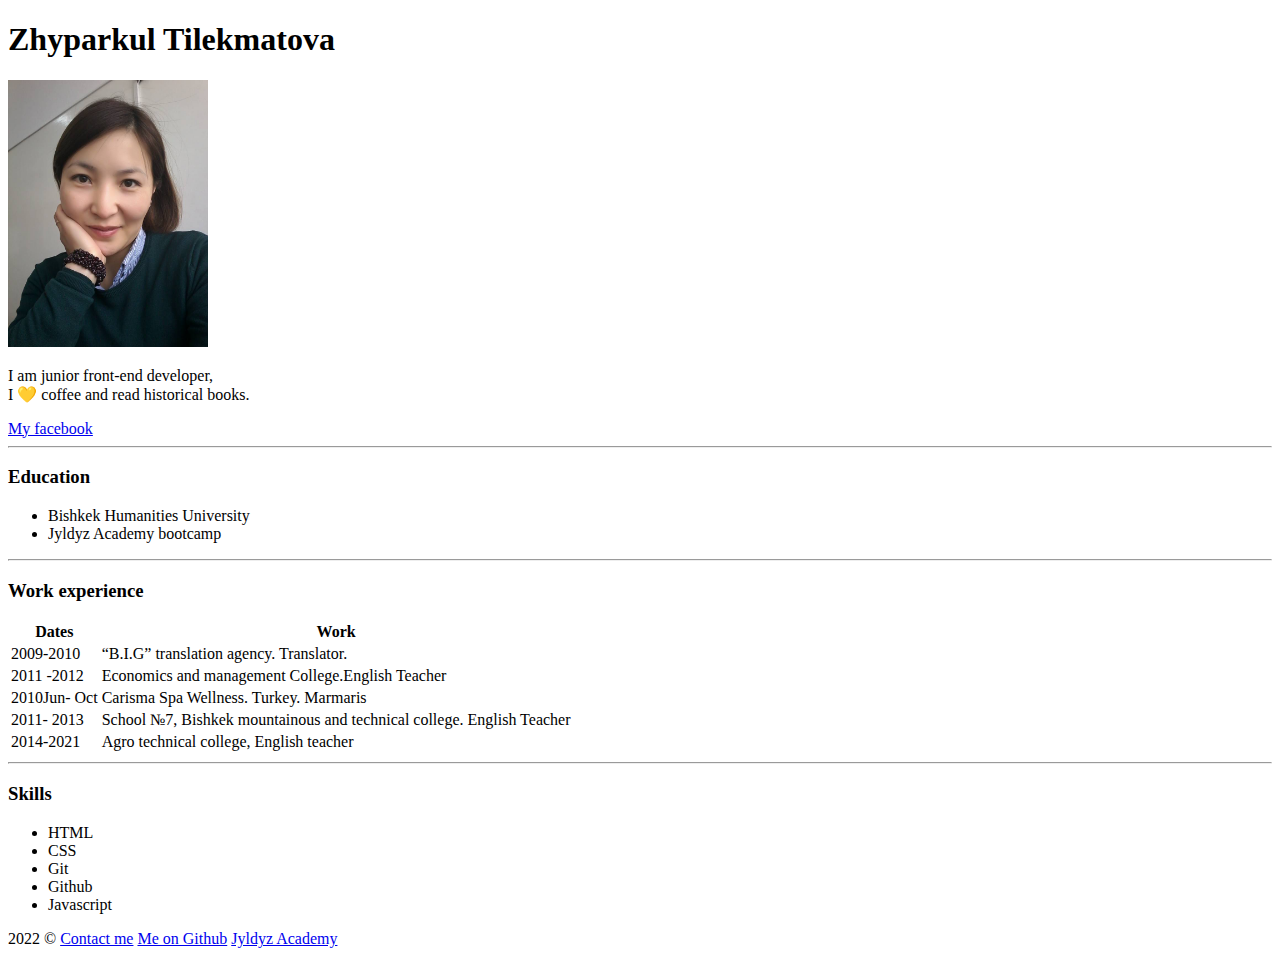
==== index.html @ 008162b7 "Add portfolio" ====
<!DOCTYPE html>
<html lang="en">
  <head>
    <meta charset="UTF-8" />
    <meta http-equiv="X-UA-Compatible" content="IE=edge" />
    <meta name="viewport" content="width=device-width, initial-scale=1.0" />
    <title>Zhyparkul's personal site</title>
  </head>
  <body>
    <header>
      <h1>Zhyparkul Tilekmatova</h1>
      <img src="jypara.jpg" width="200" alt="My photo" />
      <p>
        I am junior front-end developer,<br />
        I 💛 coffee and read historical books.
      </p>
    </header>
    <a href="https://www.facebook.com/jypara.tilekmatova/">My facebook</a>

    <hr />
    <h3>Education</h3>
    <ul>
      <li>Bishkek Humanities University</li>
      <li>Jyldyz Academy bootcamp</li>
    </ul>
    <hr />
    <h3>Work experience</h3>
    <table>
      <thead>
        <tr>
          <th>Dates</th>
          <th>Work</th>
        </tr>
      </thead>
      <tbody>
        <tr>
          <td>2009-2010</td>
          <td>“B.I.G” translation agency. Translator.</td>
        </tr>
        <tr>
          <td>2011 -2012</td>
          <td>Economics and management College.English Teacher</td>
        </tr>
        <tr>
          <td>2010Jun- Oct</td>
          <td>Carisma Spa Wellness. Turkey. Marmaris</td>
        </tr>
        <tr>
          <td>2011- 2013</td>
          <td>
            School №7, Bishkek mountainous and technical college. English
            Teacher
          </td>
        </tr>
        <tr>
          <td>2014-2021</td>
          <td>Agro technical college, English teacher</td>
        </tr>
      </tbody>
    </table>
    <hr />

    <h3>Skills</h3>

    <ul>
      <li>HTML</li>
      <li>CSS</li>
      <li>Git</li>
      <li>Github</li>
      <li>Javascript</li>
    </ul>
    <footer>
      <p>
        2022 &copy; <a href="contacts.html">Contact me</a>
        <a href="https://github.com/zhyparkul/github">Me on Github</a>
        <a href="https://linktr.ee/jyldyzacademy2020">Jyldyz Academy </a>
      </p>
    </footer>
  </body>
</html>
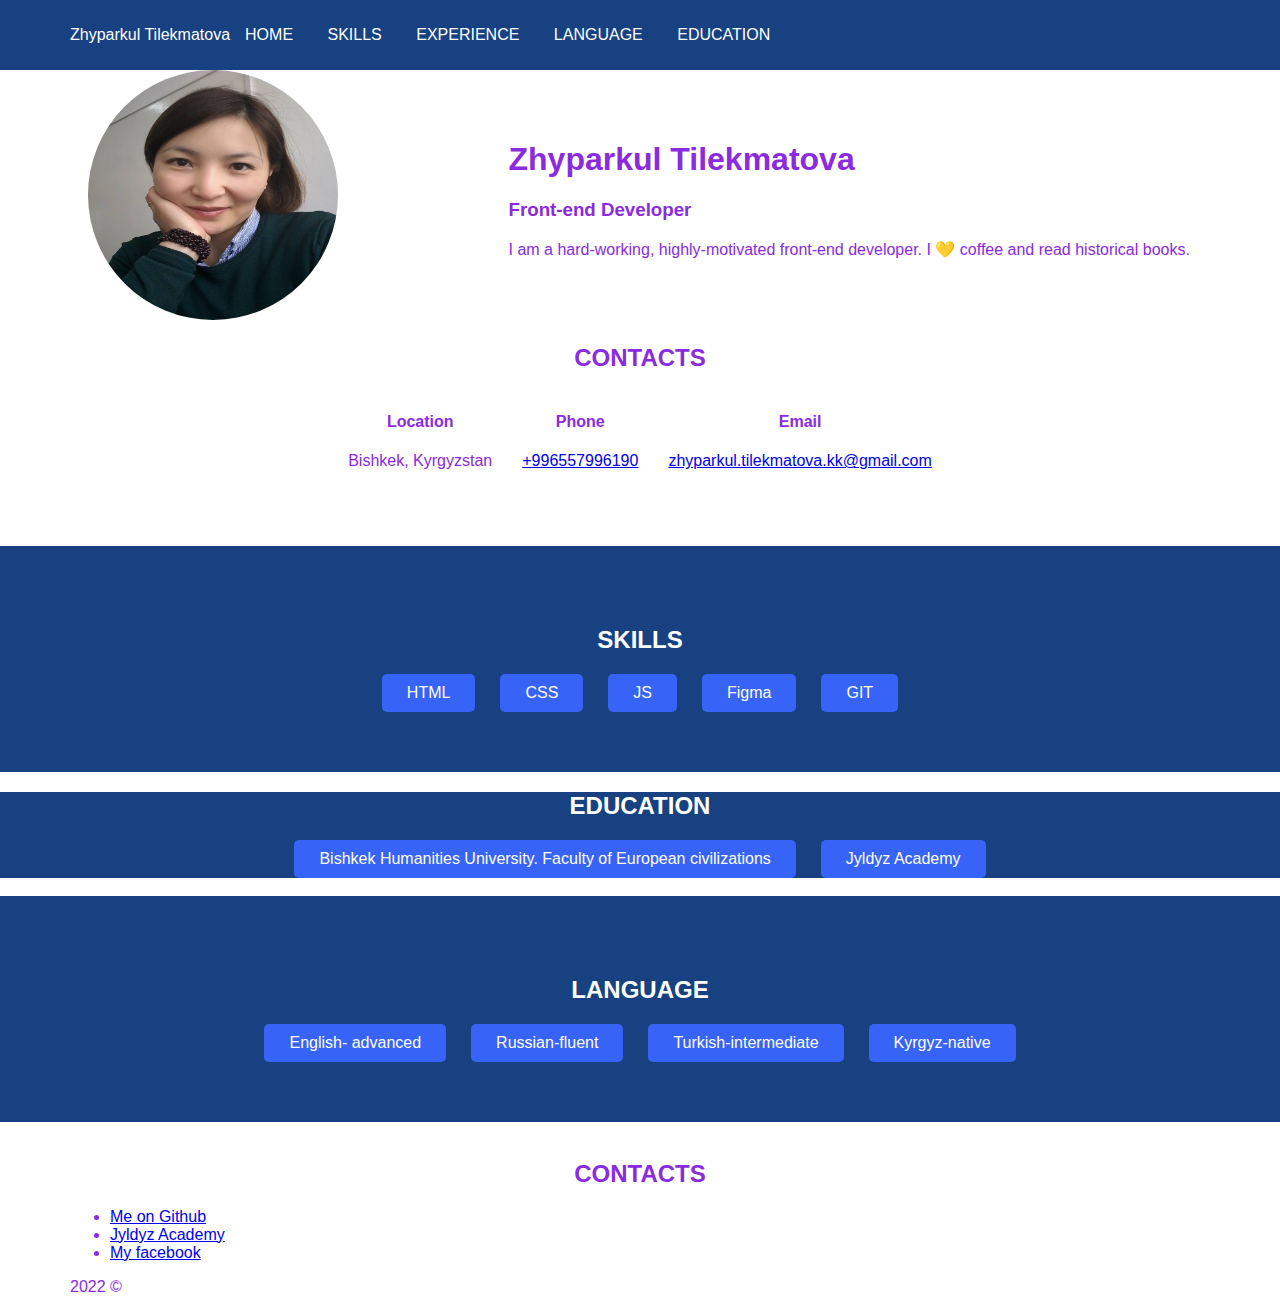
==== commit a03deee7: "add files" ====
--- a/index.html
+++ b/index.html
@@ -5,76 +5,132 @@
     <meta http-equiv="X-UA-Compatible" content="IE=edge" />
     <meta name="viewport" content="width=device-width, initial-scale=1.0" />
     <title>Zhyparkul's personal site</title>
+    <link rel="stylesheet" href="style.css" />
   </head>
   <body>
-    <header>
-      <h1>Zhyparkul Tilekmatova</h1>
-      <img src="jypara.jpg" width="200" alt="My photo" />
-      <p>
-        I am junior front-end developer,<br />
-        I 💛 coffee and read historical books.
-      </p>
+    <header class="header">
+      <nav class="header-navigation">
+        <div class="container">
+          <a id="logo" class="header-logo" href="#home"
+            >Zhyparkul Tilekmatova</a
+          >
+          <ul>
+            <li class="menu-item">
+              <a class="menu-link" href="#home">Home</a>
+            </li>
+            <li class="menu-item">
+              <a class="menu-link" href="#skills">Skills</a>
+            </li>
+            <li class="menu-item">
+              <a class="menu-link" href="#experience">Experience</a>
+            </li>
+            <li class="menu-item">
+              <a class="menu-link" href="#language">Language</a>
+            </li>
+            <li class="menu-item">
+              <a class="menu-link" href="#education">Education</a>
+            </li>
+          </ul>
+        </div>
+      </nav>
     </header>
-    <a href="https://www.facebook.com/jypara.tilekmatova/">My facebook</a>
+    <main>
+      <section class="intro">
+        <div class="container">
+          <div class="intro-inner">
+            <div class="intro-left">
+              <img class="intro-img" src="jypara.jpg" alt="My photo" />
+            </div>
+            <div class="intro-right">
+              <h1>Zhyparkul Tilekmatova</h1>
+              <h3>Front-end Developer</h3>
+              <p>
+                I am a hard-working, highly-motivated front-end developer. I 💛
+                coffee and read historical books.
+              </p>
+            </div>
+          </div>
+        </div>
+      </section>
+      <section class="contacts">
+        <div class="container">
+          <h2 class="section-title">CONTACTS</h2>
+          <ul>
+            <li>
+              <h4>Location</h4>
+              <p>Bishkek, Kyrgyzstan</p>
+            </li>
+            <li>
+              <h4>Phone</h4>
+              <a href="tel:+996557996190">+996557996190</a>
+            </li>
+            <li>
+              <h4>Email</h4>
+              <a href="mailto:zhyparkul.tilekmatova.kk@gmail.com"
+                >zhyparkul.tilekmatova.kk@gmail.com</a
+              >
+            </li>
+          </ul>
+        </div>
+      </section>
+      <section id="skills" class="skills">
+        <div class="container">
+          <h2 class="section-title">Skills</h2>
+          <ul>
+            <li>HTML</li>
+            <li>CSS</li>
+            <li>JS</li>
+            <li>Figma</li>
+            <li>GIT</li>
+          </ul>
+        </div>
+      </section>
 
-    <hr />
-    <h3>Education</h3>
-    <ul>
-      <li>Bishkek Humanities University</li>
-      <li>Jyldyz Academy bootcamp</li>
-    </ul>
-    <hr />
-    <h3>Work experience</h3>
-    <table>
-      <thead>
-        <tr>
-          <th>Dates</th>
-          <th>Work</th>
-        </tr>
-      </thead>
-      <tbody>
-        <tr>
-          <td>2009-2010</td>
-          <td>“B.I.G” translation agency. Translator.</td>
-        </tr>
-        <tr>
-          <td>2011 -2012</td>
-          <td>Economics and management College.English Teacher</td>
-        </tr>
-        <tr>
-          <td>2010Jun- Oct</td>
-          <td>Carisma Spa Wellness. Turkey. Marmaris</td>
-        </tr>
-        <tr>
-          <td>2011- 2013</td>
-          <td>
-            School №7, Bishkek mountainous and technical college. English
-            Teacher
-          </td>
-        </tr>
-        <tr>
-          <td>2014-2021</td>
-          <td>Agro technical college, English teacher</td>
-        </tr>
-      </tbody>
-    </table>
-    <hr />
-
-    <h3>Skills</h3>
-
-    <ul>
-      <li>HTML</li>
-      <li>CSS</li>
-      <li>Git</li>
-      <li>Github</li>
-      <li>Javascript</li>
-    </ul>
+      <section class="education">
+        <div class="container-2">
+          <h2 class="section-title">Education</h2>
+          <ul>
+            <li>
+              Bishkek Humanities University. Faculty of European civilizations
+            </li>
+            <li>Jyldyz Academy</li>
+          </ul>
+        </div>
+      </section>
+      <br />
+      <section class="languages">
+        <div class="container">
+          <h2 class="section-title">Language</h2>
+          <ul>
+            <li>English- advanced</li>
+            <li>Russian-fluent</li>
+            <li>Turkish-intermediate</li>
+            <li>Kyrgyz-native</li>
+          </ul>
+        </div>
+      </section>
+    </main>
+    <br />
     <footer>
-      <p>
-        2022 &copy; <a href="contacts.html">Contact me</a>
-        <a href="https://github.com/zhyparkul/github">Me on Github</a>
-        <a href="https://linktr.ee/jyldyzacademy2020">Jyldyz Academy </a>
-      </p>
+      <section class="contacts-2">
+        <div class="container-2">
+          <h2 class="section-title">CONTACTS</h2>
+          <ul>
+            <li>
+              <a href="https://github.com/zhyparkul/github">Me on Github</a>
+            </li>
+            <li>
+              <a href="https://linktr.ee/jyldyzacademy2020">Jyldyz Academy </a>
+            </li>
+            <li>
+              <a href="https://www.facebook.com/jypara.tilekmatova/"
+                >My facebook</a
+              >
+            </li>
+          </ul>
+          2022 &copy;
+        </div>
+      </section>
     </footer>
   </body>
 </html>
--- a/style.css
+++ b/style.css
@@ -0,0 +1,161 @@
+:root {
+  --accent: #174180;
+  --accent-light: #3764f7;
+  --pure-white: #fff;
+}
+
+html {
+  box-sizing: border-box;
+  scroll-behavior: smooth;
+}
+*,
+*:before,
+*:after {
+  box-sizing: inherit;
+}
+body {
+  font-family: "Open Sans", sans-serif;
+  margin: 0;
+  color: blueviolet;
+}
+.container {
+  width: 1140px;
+  margin: 0 auto;
+  /* border: 1px solid black; */
+}
+.section-title {
+  text-transform: uppercase;
+  text-align: center;
+}
+.header a {
+  color: #ffff;
+  text-decoration: none;
+}
+.header-navigation {
+  padding: 10px 0;
+  background-color: var(--accent);
+  color: #ffff;
+}
+.header-logo {
+  float: left;
+}
+.menu {
+  margin: 0;
+  padding: 0;
+  list-style: none;
+  font-size: 0;
+}
+.menu-item {
+  display: inline-block;
+}
+.menu-link {
+  text-transform: uppercase;
+  padding: 0 15px;
+  font-size: 16px;
+}
+.intro {
+  padding: 60 px 0;
+}
+.intro-inner {
+  display: flex;
+  justify-content: center;
+  align-items: center;
+  gap: 15%;
+}
+.intro-right {
+  width: 60%;
+}
+.intro-img {
+  width: 250px;
+  height: 250px;
+  border-radius: 50%;
+}
+intro-left {
+  width: 30%;
+}
+.intro-right {
+  width: 60%;
+}
+.intro-right h1 .intro-right h3 {
+  margin: 0 0 15px;
+}
+.contacts {
+  margin-bottom: 60px;
+}
+.contacts ul {
+  display: flex;
+  justify-content: center;
+  gap: 30px;
+  margin: 0;
+  padding: 0;
+  list-style: none;
+  text-align: center;
+}
+.contacts li {
+  text-align: center;
+}
+.skills {
+  padding: 60px 0;
+  color: var(--pure-white);
+  background-color: var(--accent);
+}
+.skills ul {
+  display: flex;
+  justify-content: center;
+  flex-wrap: wrap;
+  gap: 25px;
+  margin: 0;
+  padding: 0;
+  list-style: none;
+}
+.skills li {
+  padding: 10px 25px;
+  margin: 0;
+  background-color: var(--accent-light);
+  border-radius: 5px;
+}
+.education {
+  background-color: var(--accent);
+  color: var(--pure-white);
+}
+.education ul {
+  display: flex;
+  justify-content: center;
+  flex-wrap: wrap;
+  gap: 25px;
+  margin: 0;
+  padding: 0;
+  list-style: none;
+}
+.education li {
+  padding: 10px 25px;
+  margin: 0;
+  background-color: var(--accent-light);
+  border-radius: 5px;
+}
+.languages {
+  padding: 60px 0;
+  color: var(--pure-white);
+  background-color: var(--accent);
+}
+.languages ul {
+  display: flex;
+  justify-content: center;
+  flex-wrap: wrap;
+  gap: 25px;
+  margin: 0;
+  padding: 0;
+  list-style: none;
+}
+
+.languages li {
+  padding: 10px 25px;
+  margin: 0;
+  background-color: var(--accent-light);
+  border-radius: 5px;
+}
+
+.container-2 {
+  width: 1140px;
+  margin: 0 auto;
+}
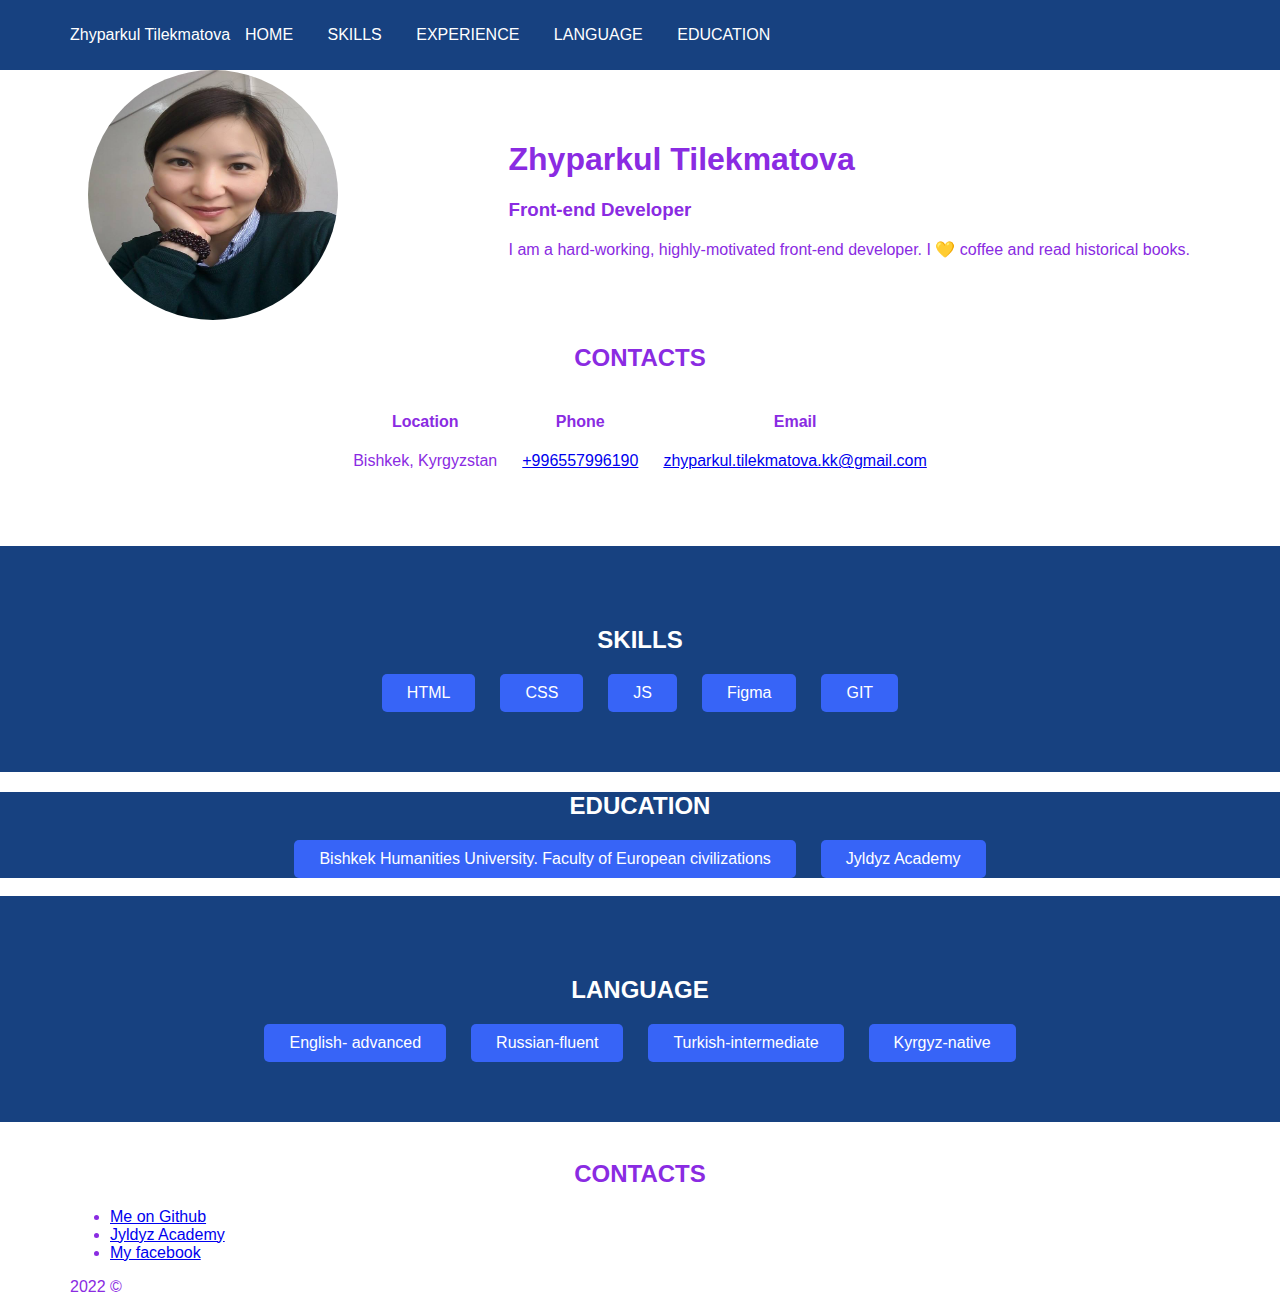
==== commit 57eab93e: "add files" ====
--- a/index.html
+++ b/index.html
@@ -4,7 +4,7 @@
     <meta charset="UTF-8" />
     <meta http-equiv="X-UA-Compatible" content="IE=edge" />
     <meta name="viewport" content="width=device-width, initial-scale=1.0" />
-    <title>Zhyparkul's personal site</title>
+    <title>Zhyparkul's site</title>
     <link rel="stylesheet" href="style.css" />
   </head>
   <body>
--- a/style.css
+++ b/style.css
@@ -85,7 +85,7 @@
 .contacts ul {
   display: flex;
   justify-content: center;
-  gap: 30px;
+  gap: 25px;
   margin: 0;
   padding: 0;
   list-style: none;
